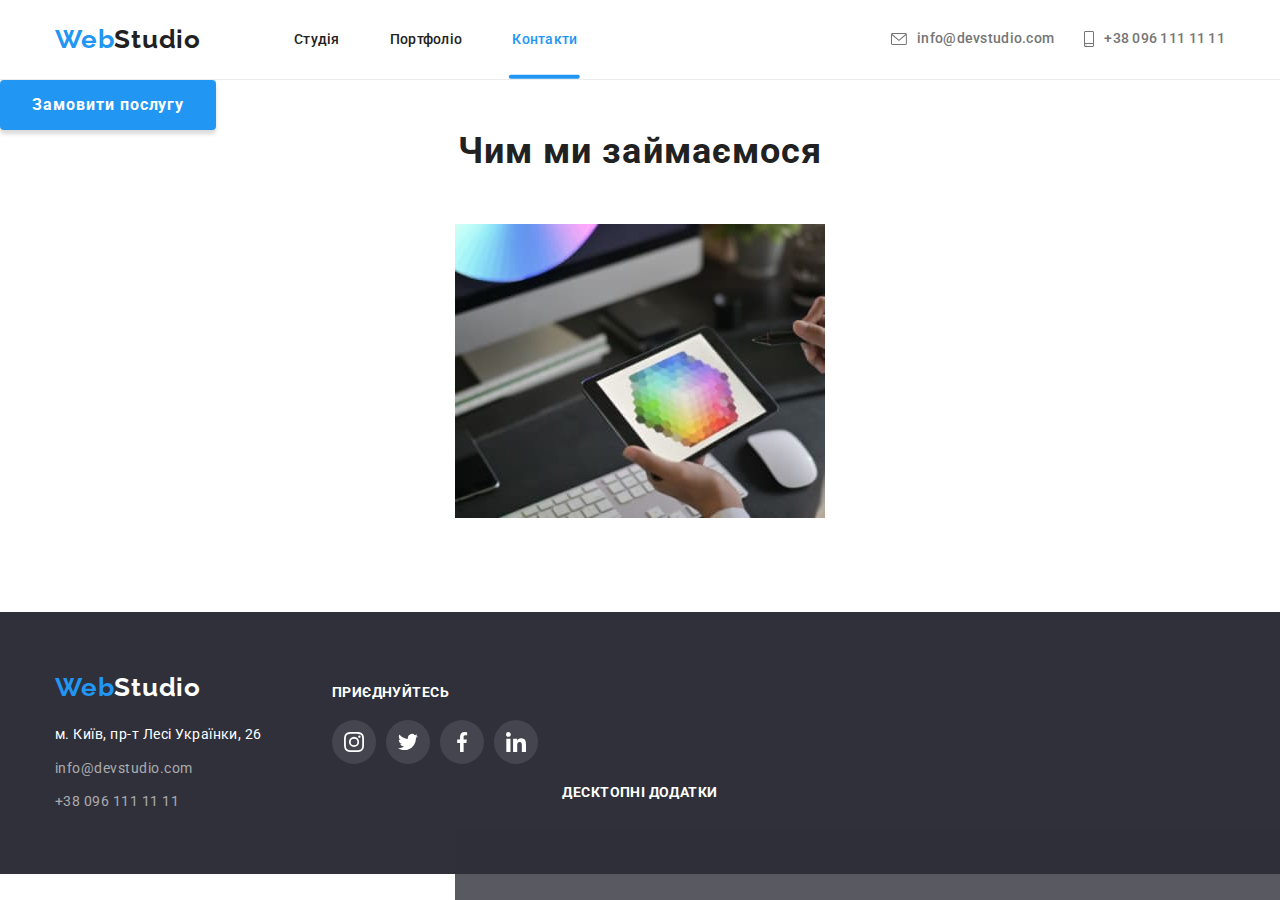
==== contacts.html @ af3cf4d8 "1" ====
<!DOCTYPE html>
<html lang="uk">
  <head>
    <meta charset="utf-8" />
    <meta name="Web Studio" content="test" />
    <title>portfolio</title>

    <link rel="preconnect" href="https://fonts.googleapis.com" />
    <link rel="preconnect" href="https://fonts.gstatic.com" crossorigin />
    <link
      href="https://fonts.googleapis.com/css2?family=Raleway:wght@700&family=Roboto:wght@400;500;700;900&display=swap"
      rel="stylesheet"
    />
    <!-- normalaize -->
    <link
      href="https://cdnjs.cloudflare.com/ajax/libs/modern-normalize/1.1.0/modern-normalize.min.css"
      rel="stylesheet"
    />

    <link rel="stylesheet" href="css/styles.css" />
  </head>
  <body>
    <header class="header-border">
      <div class="container nav-main">
        <!-- logo -->
        <div class="list">
          <a href="./index.html" class="logo">Web<span class="logo-header">Studio</span> </a>
        </div>
        <!-- navigation-->
        <nav class="nav">
          <ul class="nav-main nav-box">
            <li class="item nav-box-item">
              <a href="./index.html" class="link">Студія</a>
            </li>
            <li class="item nav-box-item">
              <!--  target="_blank" - new page -->
              <a href="./portfolio.html" class="link">Портфоліо</a>
            </li>
            <li class="item nav-box-item">
              <a href="./contacts.html" class="link current">Контакти</a>
            </li>
          </ul>
        </nav>
        <!-- контакти-->
        <ul class="nav-links">
          <li class="item">
            <a href="mailto:info@devstudio.com" class="nav-contact">
              <svg class="contact-icon" width="16" height="12">
                <use href="./images/icons.svg#envelope"></use></svg
              >info@devstudio.com</a
            >
          </li>
          <li class="item">
            <a href="tel:+380961111111" class="nav-contact">
              <svg class="contact-icon" width="10" height="16">
                <use href="./images/icons.svg#smartphone"></use></svg
              >+38 096 111 11 11
            </a>
          </li>
        </ul>
      </div>
    </header>

    <main>
      <button tuce="button" class="herobt" data-modal-open>Замовити послугу</button>

      <section class="section wawd-padding">
        <div class="wawd container">
          <h2>Чим ми займаємося</h2>
          <ul class="list items">
            <li class="item">
              <div class="wawd-card">
                <div class="wawd-card-item">
                  <img src="./images/img1.jpg" width="370" alt="1" />
                </div>
                <p class="wawd-text">ДЕСКТОПНІ ДОДАТКИ</p>
              </div>
            </li>
            <!-- <li class="item">
              <div class="wawd-card-item">
                <div class="wawd-card">
                  <img src="./images/img2.jpg" width="370" alt="2" />
                </div>
                <p class="wawd-text">МОБІЛЬНІ ДОДАТКИ</p>
              </div>
            </li>
            <li class="item">
              <div class="wawd-card-item">
                <div class="wawd-card">
                  <img src="./images/img3.jpg" width="370" alt="3" />
                </div>
                <p class="wawd-text">ДИЗАЙНЕРСЬКІ РІШЕННЯ</p>
              </div>
            </li> -->
          </ul>
        </div>
      </section>
      <div class="backdrop is-hidden" data-modal>
        <div class="modal">
          <p>
            Lorem ipsum dolor sit amet, consectetur adipisicing elit. Omnis laboriosam quod impedit
            reiciendis ad repellat, quas nulla vero odio pariatur accusamus ut totam qui, illo
            harum? Fugit, itaque. Tenetur, culpa.
          </p>
          <button type="button" class="herobt" data-modal-close>Закрити</button>
        </div>
      </div>
    </main>
    <footer class="footor-page">
      <div class="container footor">
        <div class="footor-all">
          <div>
            <a href="./index.html" class="logo">Web<span class="logo-footer">Studio</span> </a>
            <address class="logo-margin">
              <div>
                <ul class="address-footer">
                  <li class="item">
                    <a
                      target="_blank"
                      href="https://www.google.com/maps/place/%D0%B1%D1%83%D0%BB.+%D0%9B%D0%B5%D1%81%D0%B8+%D0%A3%D0%BA%D1%80%D0%B0%D0%B8%D0%BD%D0%BA%D0%B8,+26,+%D0%9A%D0%B8%D0%B5%D0%B2,+02000/@50.4265807,30.5361971,17z/data=!3m1!4b1!4m5!3m4!1s0x40d4cf0e033ecbe9:0x57a4dffefec77da0!8m2!3d50.4265807!4d30.5383858"
                      class="address-link"
                    >
                      м. Київ, пр-т Лесі Українки, 26
                    </a>
                  </li>
                  <li class="item">
                    <a href="mailto:info@devstudio.com" class="address-contact"
                      >info@devstudio.com</a
                    >
                  </li>
                  <li class="item">
                    <a href="tel:+380961111111" class="address-contact">+38 096 111 11 11</a>
                  </li>
                </ul>
              </div>
            </address>
          </div>
          <div class="social-padding">
            <h2 class="social-title">ПРИЄДНУЙТЕСЬ</h2>
            <ul class="social-list">
              <li class="item">
                <a href="" class="social-links">
                  <svg class="social-icons"><use href="./images/icons.svg#instagram"></use></svg
                ></a>
              </li>
              <li class="item">
                <a href="" class="social-links">
                  <svg class="social-icons"><use href="./images/icons.svg#twitter"></use></svg
                ></a>
              </li>
              <li class="item">
                <a href="" class="social-links">
                  <svg class="social-icons"><use href="./images/icons.svg#facebook"></use></svg
                ></a>
              </li>
              <li class="item">
                <a href="" class="social-links">
                  <svg class="social-icons">
                    <use href="./images/icons.svg#linkedin"></use></svg
                ></a>
              </li>
            </ul>
          </div>
        </div>
      </div>
    </footer>
    <script src="./js/modal.js"></script>
  </body>
</html>
---- css/styles.css ----
:root {
  --main-color: #212121;
  --accent-color: #2196f3;
  --second-color: #757575;
  --primery-white-color: #ffffff;
  --button-second-backgund: #f5f4fa;
  --hero-bg: #2f303a;
  --header-border-color: #ececec;
  --primery-grey-color: #afb1b8;

  --card-border-color: #eeeeee;
  --hero-bg-hover: #188ce8;
  --accent-color-bg-card: rgba(33, 150, 243, 0.9);
  --cubic-bezier: cubic-bezier(0.4, 0, 0.2, 1);
}
body {
  color: var(--main-color);
  background-color: var(--primery-white-color);

  font-family: Roboto, sans-serif;
  letter-spacing: 0.03em;
}
h1,
h2,
h3,
h4,
h5,
h6 {
  margin: 0;
  margin-bottom: 10px;
}
h2 {
  font-weight: 700;
  font-size: 36px;
  line-height: 1.2;
  text-align: center;
  letter-spacing: 0.03em;

  color: var(--main-color);
}
ul {
  margin: 0;
}
p {
  margin: 0;
}
.section {
  padding-top: 94px;
  padding-bottom: 94px;
}
.list {
  list-style: none;
  padding: 0;
  margin: 0;
}
.container {
  margin-left: auto;
  margin-right: auto;
  width: 1200px;
  padding-left: 15px;
  padding-right: 15px;

  /* border: 1px solid red; */
}
.invisible {
  position: absolute !important;
  /* clip: rect(1px, 1px, 1px, 1px); */
  color: transparent;
}
/*LOGO*/
.logo {
  color: var(--accent-color);

  font-family: Raleway, sans-serif;
  font-size: 26px;
  font-weight: 700;
  line-height: 1.2;
  letter-spacing: 0.03em;

  text-decoration: none;
}
.logo-header {
  color: var(--main-color);

  font-size: 26px;
  font-weight: 700;
  line-height: 1.2;
  letter-spacing: 0.03em;

  text-decoration: none;
}
.logo-footer {
  color: var(--primery-white-color);
  font-size: 26px;
  font-weight: 700;
  line-height: 1.2;
  letter-spacing: 0.03em;

  text-decoration: none;
}

/*NAVIGATION*/

.nav-main {
  display: flex;
  align-items: center;
  /* padding-top: 32px;
  padding-bottom: 31px; */
}

.nav {
  display: flex;
  align-items: center;
  margin-left: 93px;
  line-height: 0;
}

.header-border {
  border-bottom: 1px solid var(--header-border-color);
}

.nav-box {
  display: flex;
  /* padding-top: 32px;
  padding-bottom: 31px; */
  padding-left: 0;
  padding-right: 0;
  margin: 0;
}
.nav-box-item {
  padding-top: 32px;
  padding-bottom: 31px;
}

.nav-box .item + .item {
  margin-left: 50px;
}

.nav-links {
  display: inline-flex;
  margin-left: auto;
  padding: 0;
  line-height: 0;
}
.nav-links .item + .item {
  margin-left: 30px;
}
.nav-main li {
  list-style: none;
}
.nav-main .link {
  position: relative;
  color: var(--main-color);

  padding-bottom: 31px;

  font-weight: 500;
  font-size: 14px;
  line-height: 1.14;
  letter-spacing: 0.02em;
  text-decoration: none;

  transition: color 250ms var(--cubic-bezier);
}

.nav-main .link:hover,
.nav-main .link:focus {
  color: var(--accent-color);
}
.nav-main .link.current {
  color: var(--accent-color);
}

.link.current::after {
  content: '';

  position: absolute;
  bottom: -1px;
  display: block;
  width: 109%;
  transform: translate(-4.5%, -4.5%);
  height: 4px;
  border-radius: 2px;

  background: var(--accent-color);
}
/* contact`s*/

.nav-contact {
  display: inline-flex;
  align-items: center;

  color: var(--second-color);

  font-style: normal;
  font-weight: 500;
  font-size: 14px;
  line-height: 1.14;
  letter-spacing: 0.02em;

  text-decoration: none;
  fill: var(--second-color);

  transition: color 250ms var(--cubic-bezier), fill 250ms var(--cubic-bezier);
}
.nav-contact .contact-icon {
  margin-right: 10px;
}

.nav-contact:hover,
.nav-contact:focus {
  color: var(--accent-color);
  fill: var(--accent-color);
}

/* hero*/
.section-hero {
  display: block;
  text-align: center;
  padding-top: 200px;
  padding-bottom: 200px;

  background: var(--hero-bg);
}
.hero-title {
  margin-top: 0;
  margin-bottom: 30px;

  color: var(--primery-white-color);

  font-weight: 900;
  font-size: 44px;
  line-height: 1.36;
  text-align: center;
  letter-spacing: 0.06em;
  text-transform: uppercase;
}
/* .hero-style {
  background: var(--hero-bg);
} */
.herobg {
  max-width: 1600px;
  width: 100%;
  height: 600px;
  margin-left: auto;
  margin-right: auto;
  background-image: linear-gradient(to right, rgba(47, 48, 58, 0.4), rgba(47, 48, 58, 0.4)),
    url(../images/hero/hero.jpg);
  background-repeat: no-repeat;
  background-position: center;
  background-size: cover;
}

/*Button*/
.button {
  cursor: pointer;

  color: var(--main-color);
  background-color: var(--primery-white-color);

  font-family: inherit;
  font-weight: 500;
  font-size: 16px;
  line-height: 1.62;
  letter-spacing: 0.03em;
}
.button.primery {
  color: var(--primery-white-color);
  background-color: var(--accent-color);
  border-color: transparent;
  transition: background-color 250ms var(--cubic-bezier), fill 250ms var(--cubic-bezier);
}
.button.primery:hover,
.button.primery:focus {
  color: var(--second-color);
  background-color: var(--accent-color);
  border-color: var(--accent-color);
}
.button.second {
  padding: 6px 22px 6px 22px;

  border: 0;
  border-radius: 4px;
  background-color: var(--button-second-backgund);

  transition: background-color 250ms var(--cubic-bezier), color 250ms var(--cubic-bezier);
}
.button.second:hover,
.button.second:focus {
  color: var(--primery-white-color);
  background-color: var(--accent-color);
}

.herobt {
  cursor: pointer;

  display: inline-block;

  border: 0;
  border-radius: 4px;
  padding: 10px 32px 10px 32px;

  font-weight: 700;
  font-size: 16px;
  line-height: 1.9;
  letter-spacing: 0.06em;

  color: var(--primery-white-color);
  background-color: var(--accent-color);
  box-shadow: 0px 4px 4px 0px rgba(0, 0, 0, 0.15);

  transition: background-color 250ms var(--cubic-bezier);
}
.herobt:hover,
.herobt:focus {
  background: var(--hero-bg-hover);
  box-shadow: 0px 4px 4px rgba(0, 0, 0, 0.15);
}
.button-modal {
  position: absolute;
  background: white;
  border: 0;
  padding: 0;
  line-height: 0;

  top: 8px;
  right: 8px;
}
.button-modal-svg {
  height: 30px;
  width: 30px;

  border-radius: 50%;
}
/* portfolio */
.section-portfolio {
  text-align: center;
}
.nav-portfolio {
  display: flex;
  align-items: center;
  justify-content: center;
  margin-top: 0;
  margin-bottom: 50px;
  padding: 0;

  list-style: none;
}
.nav-portfolio .item + .item {
  margin-left: 8px;
}

.content-portfolio {
  display: flex;
  flex-wrap: wrap;
}
.portfolio-link h2 {
  color: var(--main-color);

  font-weight: 700;
  font-size: 18px;
  line-height: 2;
  text-align: left;

  letter-spacing: 0.06em;
}

.content-portfolio .item {
  width: calc((100% - 30 * 2) / 3);
  margin-right: 30px;
  margin-bottom: 30px;
}
.content-portfolio .item:nth-child(3n) {
  margin-right: 0px;
}

.content-portfolio .item:nth-last-child(-n + 3) {
  margin-bottom: 0px;
}
.item .card {
  box-sizing: content-box;
  border: 1px solid var(--card-border-color);
  border-top: 0;
  padding: 19px 23px;
}

.item img {
  display: block;
}
.portfolio-link {
  margin: 0;

  text-align: left;
  text-decoration: none;

  width: 370px;
  height: 404px;
  background: #ffffff;
}

.portfolio-link-text {
  color: var(--second-color);
  font-size: 16px;
  line-height: 1.88;
}
.portfolio-link h2 {
  margin-bottom: 4px;
}
.potfolio-link-hover {
  transition: background-color 250ms var(--cubic-bezier), fill 250ms var(--cubic-bezier);
}
.portfolio-link-hover:hover,
.portfolio-link-hover:focus {
  box-shadow: 1px 4px 6px 0px rgba(0, 0, 0, 0.16), 0px 4px 4px 0px rgba(0, 0, 0, 0.06),
    0px 1px 1px 0px rgba(0, 0, 0, 0.12);
}
.portfolio-card-overlay {
  position: relative;
  overflow: hidden;
}

.portfolio-card-overlay:hover .overlay,
.portfolio-card-overlay:focus .overlay {
  transform: translatex(0);
}

.overlay {
  position: absolute;
  top: 0;
  left: 0;
  width: 100%;
  height: 100%;
  padding: 63px 24px;
  background: var(--accent-color-bg-card);
  color: var(--primery-white-color);

  font-family: Roboto;
  font-size: 18px;
  font-weight: 400;
  line-height: 28px;
  letter-spacing: 0.03em;
  text-align: left;

  transform: translatey(100%);
  transition: transform 250ms var(--cubic-bezier);
}

/* about us */
.about-us h2 {
  position: absolute !important;
  color: transparent;
}
.about-us li {
  list-style: none;
}
.about-us .section-us {
  display: flex;
  justify-content: space-around;
  padding: 0;
  margin-top: 0;
  margin-bottom: 0;
}
.about-us .title {
  color: var(--main-color);

  font-weight: 700;
  font-size: 14px;
  line-height: 1.1;
}
.about-us .text {
  color: var(--second-color);

  font-size: 14px;
  line-height: 1.7;
  font-weight: 400;
}
.section-us .item + .item {
  margin-left: 30px;
}
.section-us-bg {
  display: flex;
  justify-content: space-around;
  align-items: center;

  height: 120px;
  width: 270px;
  margin-bottom: 30px;
  border-radius: 4px;

  background-color: var(--button-second-backgund);
}
.section-us-bg .svg-us {
  height: 70px;
  width: 70px;
}
/* What are we doing */
.wawd {
  text-align: center;
}

.wawd-card {
}
.wawd-card-item {
  position: relative;
}
.wawd-card::after {
  content: '';
  position: absolute;

  display: block;
  width: 100%;

  bottom: 0;

  height: 70px;
  background: rgb(47, 48, 58);
  opacity: 0.8;
}
.wawd-text {
  position: absolute;

  text-transform: uppercase;

  font-family: Roboto;
  font-size: 14px;
  font-weight: 700;
  line-height: 16px;
  letter-spacing: 0.03em;
  text-align: center;

  top: 88%;
  left: 50%;
  transform: translate(-50%, -50%);
  opacity: 1;

  color: var(--primery-white-color);
}
.wawd-padding {
  padding-top: 0;
}

.wawd h2 {
  margin-bottom: 50px;

  font-weight: 700;
  font-size: 36px;
  line-height: 1.2;
  text-align: center;
  letter-spacing: 0.03em;
}
.wawd .items {
  display: flex;
  justify-content: space-around;
  margin: 0;
  /* margin-top: 50px;
  margin-bottom: 94px; */
  padding: 0;
}
.wawd .item + .item {
  margin-left: 30px;
}
/* us team*/

.usteam {
  background-color: var(--button-second-backgund);
}
.usteam h2 {
  margin: 0;
  margin-bottom: 50px;
}
.usteam .item + .item {
  margin-left: 30px;
}
.usteam .link {
  display: flex;
  justify-content: space-around;
  margin-top: 0;
  margin-bottom: 0;
  padding: 0;
}
.usteam li {
  list-style: none;
}
.usteam .text {
  color: var(--second-color);

  margin-bottom: 16px;

  font-size: 16px;
  font-weight: 400;
  line-height: 1.2;
  letter-spacing: 0.03em;
}
.usteam h2 {
  font-weight: 700;
  font-size: 36px;
  line-height: 1.2;
  text-align: center;
  letter-spacing: 0.03em;

  color: var(--main-color);
}

.usteam .title {
  color: var(--main-color);

  font-size: 16px;
  font-weight: 500;
  line-height: 1.2;
  letter-spacing: 0.03em;
}

.usteam-cardtext {
  background-color: var(--primery-white-color);
  padding: 30px 10px;
}

.usteam-card {
  text-align: center;
  box-shadow: 0px 1px 3px rgba(0, 0, 0, 0.12), 0px 1px 1px rgba(0, 0, 0, 0.14),
    0px 2px 1px rgba(0, 0, 0, 0.2);
  border-radius: 0px 0px 4px 4px;
}
.social-links-us {
  display: inline-flex;
  align-items: center;
  justify-content: center;
  fill: var(--primery-grey-color);
  width: 44px;
  height: 44px;
  border-radius: 50%;
  background: rgba(255, 255, 255, 0.1);

  transition: background-color 250ms var(--cubic-bezier), fill 250ms var(--cubic-bezier);
}
.social-links-us:hover,
.social-links-us:focus {
  fill: var(--primery-white-color);
  background-color: var(--accent-color);
}
.social-list-us .item + .item {
  margin-left: 10px;
}
/*footor*/

.footor-page {
  background: #2f303a;
}
.footor {
  padding-top: 60px;
  padding-bottom: 60px;
}
.footor-all {
  display: inline-flex;
}

.social-title {
  font-family: Roboto;
  font-size: 14px;
  font-weight: 700;
  line-height: 16px;
  margin-bottom: 20px;
  letter-spacing: 0.03em;
  text-align: left;
  color: var(--primery-white-color);
}
.social-links {
  display: inline-flex;
  align-items: center;
  justify-content: center;
  fill: var(--primery-white-color);
  width: 44px;
  height: 44px;

  border-radius: 50%;
  background: rgba(255, 255, 255, 0.1);

  transition: background-color 250ms var(--cubic-bezier), fill 250ms var(--cubic-bezier);
}
.social-links:hover,
.social-links:focus {
  fill: var(--primery-white-color);
  background-color: var(--accent-color);
}
.social-list {
  display: flex;
  align-items: center;
  justify-content: center;

  padding: 0;

  list-style: none;
}

.social-list .item + .item {
  margin-left: 10px;
}
.social-icons {
  width: 20px;
  height: 20px;
}

/* address*/

.address {
  padding: 0;
  margin-left: auto;

  font-family: Roboto, sans-serif;
  font-style: normal;
  font-size: 14px;
  line-height: 1.7;
  font-weight: 400;

  list-style: none;
}
.address-contact {
  text-decoration: none;
  color: rgba(255, 255, 255, 0.6);

  transition: color 250ms var(--cubic-bezier);
}

.address-contact:hover,
.address-contact:focus {
  color: var(--accent-color);
}
.address-link {
  color: var(--primery-white-color);
  text-decoration: none;
  transition: color 250ms var(--cubic-bezier);
}

.address-link:hover,
.address-link:focus {
  color: var(--accent-color);
}
.address-footer {
  padding: 0;
  margin-left: auto;

  font-family: Roboto, sans-serif;
  font-style: normal;
  font-size: 14px;
  line-height: 1.7;
  font-weight: 400;

  list-style: none;
}

.address-footer .item + .item {
  margin-top: 10px;
}

.logo-margin {
  margin-top: 20px;
  margin-right: 70px;
}

/* clients */
.clients {
  align-items: center;
}

.clients-card {
  display: flex;
  justify-content: space-between;
  align-items: center;
  padding: 0;
}
.clienst-card-item {
  list-style: none;
}
.clienst-card-item:not(:last-child) {
  margin-right: 30px;
}

.clients-card .client-link {
  display: inline-flex;
  width: 170px;
  height: 92px;

  padding: 16px 32px;
  align-items: center;
  justify-content: center;
  fill: var(--primery-grey-color);

  background-color: var(--f5f5f5);

  border: 1px solid var(--primery-grey-color);
  border-radius: 4px;

  transition: background-color 250ms var(--cubic-bezier), fill 250ms var(--cubic-bezier),
    border 250ms var(--cubic-bezier);
}

.client-link:hover,
.client-link:focus {
  fill: var(--accent-color);
  border: 1px solid var(--accent-color);
}
.social-padding {
  padding-top: 12px;
}
.clients-title {
  font-weight: 700;
  font-size: 36px;
  line-height: 1.2;
  text-align: center;
  letter-spacing: 0.03em;

  margin-bottom: 50px;
}

/* TEST */
.backdrop {
  position: fixed;
  height: 100%;
  width: 100%;
  top: 50%;
  left: 50%;
  transform: translate(-50%, -50%);

  background-color: rgba(0, 0, 0, 0.2);

  transition: 250ms var(--cubic-bezier);
}
.is-hidden {
  visibility: hidden;
  opacity: 0;
  pointer-events: none;
}

.modal {
  position: fixed;
  top: 50%;
  left: 50%;
  width: 528px;
  height: 581px;
  background-color: var(--primery-white-color);
  box-shadow: 0px 1px 3px rgb(0 0 0 / 12%), 0px 1px 1px rgb(0 0 0 / 14%),
    0px 2px 1px rgb(0 0 0 / 20%);
  border-radius: 4px;
  transform: translate(-50%, -50%);
}
.modal-text {
  padding: 45px;
}
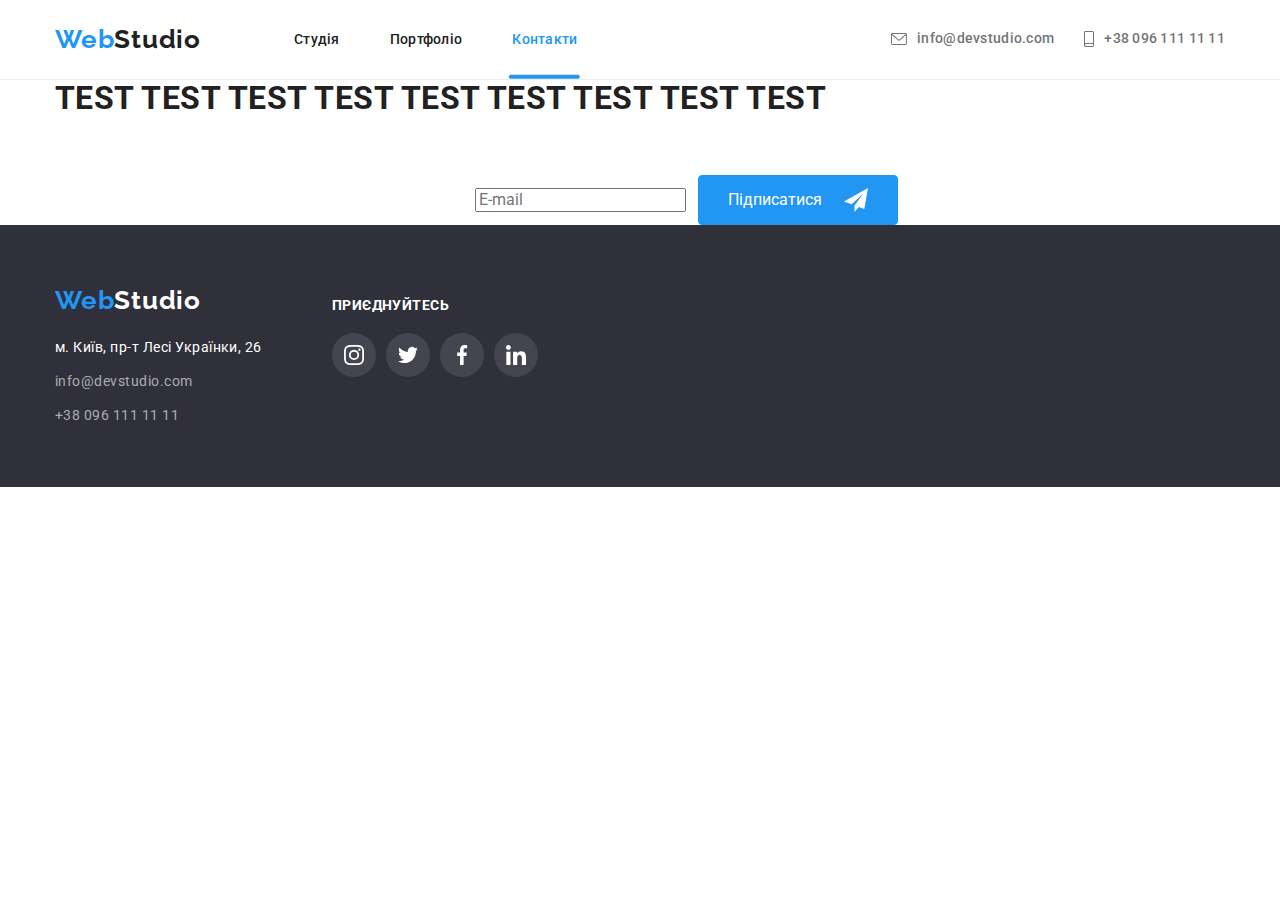
==== commit 4a919ec6: "fix social mail" ====
--- a/contacts.html
+++ b/contacts.html
@@ -62,49 +62,31 @@
     </header>
 
     <main>
-      <button tuce="button" class="herobt" data-modal-open>Замовити послугу</button>
+      <h1 class="container">TEST TEST TEST TEST TEST TEST TEST TEST TEST</h1>
+      <form>
+        <div class="social-padding footor_social">
+          <h2 class="social-title">Підпишіться на розсилку</h2>
+          <label class="#" type="input-email">
+            <div class="social-list">
+              <input
+                class=""
+                type="input-email"
+                name="email"
+                required=""
+                placeholder="E-mail"
+                id="input-email"
+              />
 
-      <section class="section wawd-padding">
-        <div class="wawd container">
-          <h2>Чим ми займаємося</h2>
-          <ul class="list items">
-            <li class="item">
-              <div class="wawd-card">
-                <div class="wawd-card-item">
-                  <img src="./images/img1.jpg" width="370" alt="1" />
-                </div>
-                <p class="wawd-text">ДЕСКТОПНІ ДОДАТКИ</p>
-              </div>
-            </li>
-            <!-- <li class="item">
-              <div class="wawd-card-item">
-                <div class="wawd-card">
-                  <img src="./images/img2.jpg" width="370" alt="2" />
-                </div>
-                <p class="wawd-text">МОБІЛЬНІ ДОДАТКИ</p>
-              </div>
-            </li>
-            <li class="item">
-              <div class="wawd-card-item">
-                <div class="wawd-card">
-                  <img src="./images/img3.jpg" width="370" alt="3" />
-                </div>
-                <p class="wawd-text">ДИЗАЙНЕРСЬКІ РІШЕННЯ</p>
-              </div>
-            </li> -->
-          </ul>
+              <button class="footor-social-bt" type="submit">
+                Підписатися
+                <svg height="24px" width="24px">
+                  <use href="./images/icons.svg#telegram"></use>
+                </svg>
+              </button>
+            </div>
+          </label>
         </div>
-      </section>
-      <div class="backdrop is-hidden" data-modal>
-        <div class="modal">
-          <p>
-            Lorem ipsum dolor sit amet, consectetur adipisicing elit. Omnis laboriosam quod impedit
-            reiciendis ad repellat, quas nulla vero odio pariatur accusamus ut totam qui, illo
-            harum? Fugit, itaque. Tenetur, culpa.
-          </p>
-          <button type="button" class="herobt" data-modal-close>Закрити</button>
-        </div>
-      </div>
+      </form>
     </main>
     <footer class="footor-page">
       <div class="container footor">
--- a/css/styles.css
+++ b/css/styles.css
@@ -332,6 +332,34 @@
 
   border-radius: 50%;
 }
+
+.modal-form-bt {
+  width: 200px;
+  height: 50px;
+  border-radius: 4px;
+  color: var(--primery-white-color);
+  background-color: var(--accent-color);
+  border: var(--accent-color);
+  display: flex;
+  justify-content: center;
+  align-items: center;
+  margin: auto;
+  padding: 0;
+}
+
+.footor-social-bt {
+  display: flex;
+  justify-content: space-evenly;
+  align-items: center;
+
+  width: 200px;
+  height: 50px;
+  margin-left: 12px;
+  border-radius: 4px;
+  border: 1px solid var(--accent-color);
+  background: var(--accent-color);
+  color: var(--primery-white-color);
+}
 /* portfolio */
 .section-portfolio {
   text-align: center;
@@ -659,6 +687,9 @@
   font-size: 14px;
   font-weight: 700;
   line-height: 16px;
+
+  text-transform: uppercase;
+
   margin-bottom: 20px;
   letter-spacing: 0.03em;
   text-align: left;
@@ -698,6 +729,26 @@
 .social-icons {
   width: 20px;
   height: 20px;
+}
+
+.footor_social {
+  margin-left: 93px;
+}
+.footor__social__text {
+  width: 358px;
+  height: 50px;
+  border-radius: 4px;
+  padding: 14px 15px;
+
+  font-family: Roboto;
+  font-size: 16px;
+  font-weight: 400;
+  line-height: 20px;
+  letter-spacing: 0.03em;
+  text-align: left;
+
+  border: 1px solid #ffffff4d;
+  background-color: transparent;
 }
 
 /* address*/
@@ -802,6 +853,7 @@
 .social-padding {
   padding-top: 12px;
 }
+
 .clients-title {
   font-weight: 700;
   font-size: 36px;
@@ -843,6 +895,100 @@
   border-radius: 4px;
   transform: translate(-50%, -50%);
 }
+.modal-form {
+  padding: 40px;
+}
+.modal-title {
+  margin-bottom: 16px;
+
+  font-family: Roboto;
+  font-size: 20px;
+  font-weight: 700;
+  line-height: 23px;
+  letter-spacing: 0.03em;
+  text-align: center;
+
+  color: #212121;
+}
+
 .modal-text {
-  padding: 45px;
-}
+  font-family: Roboto;
+  font-size: 12px;
+  font-weight: 400;
+  line-height: 14px;
+  letter-spacing: 0.01em;
+  text-align: left;
+
+  margin-bottom: 4px;
+  color: var(--second-color);
+}
+.svg-modal {
+  width: 18px;
+  height: 18px;
+}
+.modal-form__field {
+  position: relative;
+  display: flex;
+  flex-direction: column;
+  margin-bottom: 10px;
+}
+.modal-info {
+}
+.modal-items {
+  display: flex;
+  align-items: center;
+  border: 1px solid #21212133;
+  border-radius: 4px;
+  padding: 8px 15px;
+}
+.modal-items:hover {
+  border: 1px solid var(--accent-color);
+  fill: var(--accent-color);
+}
+
+.modal-form-contract {
+  flex-direction: inherit;
+  justify-content: space-around;
+  margin-top: 20px;
+  margin-bottom: 30px;
+
+  font-family: Roboto;
+  font-size: 14px;
+  font-weight: 400;
+  line-height: 24px;
+  letter-spacing: 0.03em;
+  text-align: left;
+
+  color: var(--second-color);
+}
+.modal-form-contract-link {
+  color: var(--accent-color);
+}
+.modal-form-contract-text {
+}
+.form-item {
+  width: 100%;
+  border: 1px solid transparent;
+  outline: none;
+}
+.form-area {
+  width: 448px;
+  height: 120px;
+
+  border: 1px solid #21212133;
+  padding: 11px 15px;
+  border-radius: 4px;
+
+  resize: none;
+  outline: none;
+
+  font-family: Roboto;
+  font-size: 12px;
+  font-weight: 400;
+  line-height: 14px;
+  letter-spacing: 0.01em;
+  text-align: left;
+}
+.form-area:hover {
+  border: 1px solid var(--accent-color);
+}
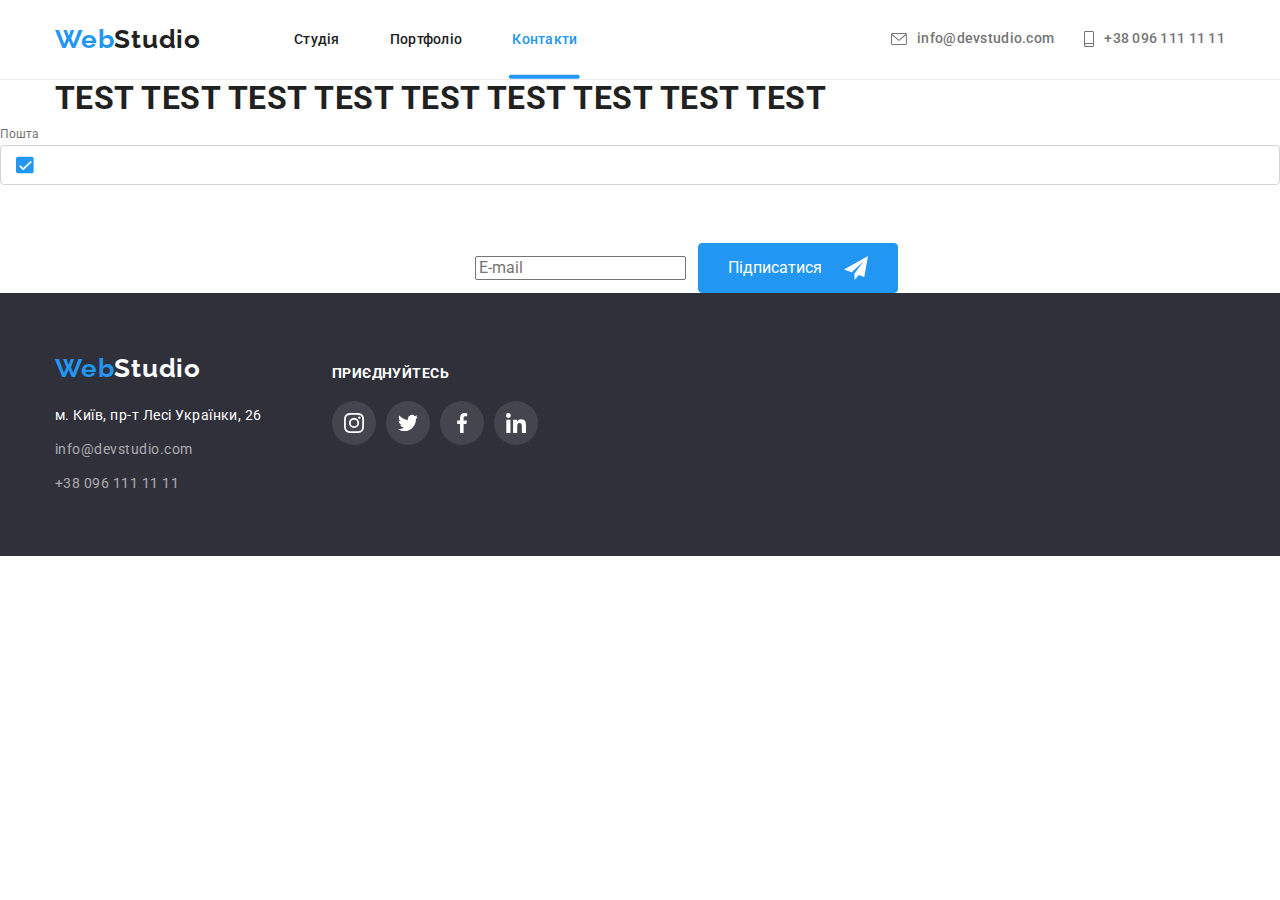
==== commit f7fd397a: "3123" ====
--- a/contacts.html
+++ b/contacts.html
@@ -64,6 +64,16 @@
     <main>
       <h1 class="container">TEST TEST TEST TEST TEST TEST TEST TEST TEST</h1>
       <form>
+        <label class="modal-form__field" for="input-mail">
+          <span class="modal-text">Пошта</span>
+          <div class="modal-items">
+            <svg class="svg-modal">
+              <use href="./images/icons.svg#check"></use>
+            </svg>
+            <input class="form-item" type="input-email" name="email" required id="input-email" />
+          </div>
+        </label>
+
         <div class="social-padding footor_social">
           <h2 class="social-title">Підпишіться на розсилку</h2>
           <label class="#" type="input-email">
--- a/css/styles.css
+++ b/css/styles.css
@@ -345,6 +345,14 @@
   align-items: center;
   margin: auto;
   padding: 0;
+
+  transition: background-color 250ms var(--cubic-bezier);
+}
+
+.modal-form-bt:hover,
+.modal-form-bt:focus {
+  background-color: var(--hero-bg-hover);
+  box-shadow: 0px 4px 4px 0px #00000026;
 }
 
 .footor-social-bt {
@@ -359,6 +367,13 @@
   border: 1px solid var(--accent-color);
   background: var(--accent-color);
   color: var(--primery-white-color);
+
+  transition: background-color 250ms var(--cubic-bezier);
+}
+.footor-social-bt:hover,
+.footor-social-bt:focus {
+  background-color: var(--hero-bg-hover);
+  box-shadow: 0px 4px 4px 0px #00000026;
 }
 /* portfolio */
 .section-portfolio {
@@ -940,6 +955,8 @@
   border: 1px solid #21212133;
   border-radius: 4px;
   padding: 8px 15px;
+
+  transition: border 250ms var(--cubic-bezier), fill 250ms;
 }
 .modal-items:hover {
   border: 1px solid var(--accent-color);
@@ -959,18 +976,27 @@
   letter-spacing: 0.03em;
   text-align: left;
 
+  display: flex;
+  align-items: center;
+
   color: var(--second-color);
 }
 .modal-form-contract-link {
   color: var(--accent-color);
 }
-.modal-form-contract-text {
-}
+
 .form-item {
   width: 100%;
   border: 1px solid transparent;
   outline: none;
 }
+.modal-form-contract-text {
+}
+
+.form-area:hover {
+  border: 1px solid var(--accent-color);
+}
+
 .form-area {
   width: 448px;
   height: 120px;
@@ -988,7 +1014,25 @@
   line-height: 14px;
   letter-spacing: 0.01em;
   text-align: left;
-}
-.form-area:hover {
-  border: 1px solid var(--accent-color);
-}
+
+  transition: border 250ms var(--cubic-bezier);
+}
+.checkbox {
+  position: absolute;
+  z-index: -1;
+  opacity: 0.5;
+}
+.checkbox1 {
+  width: 16px;
+  height: 15px;
+  border-radius: 3px;
+  border: 2px solid #212121;
+}
+
+.checkbox:checked + .checkbox1 {
+  content: ' ';
+  width: 16px;
+  height: 15px;
+  background-color: var(--accent-color);
+  background-image: url(../images/icons.svg#email);
+}
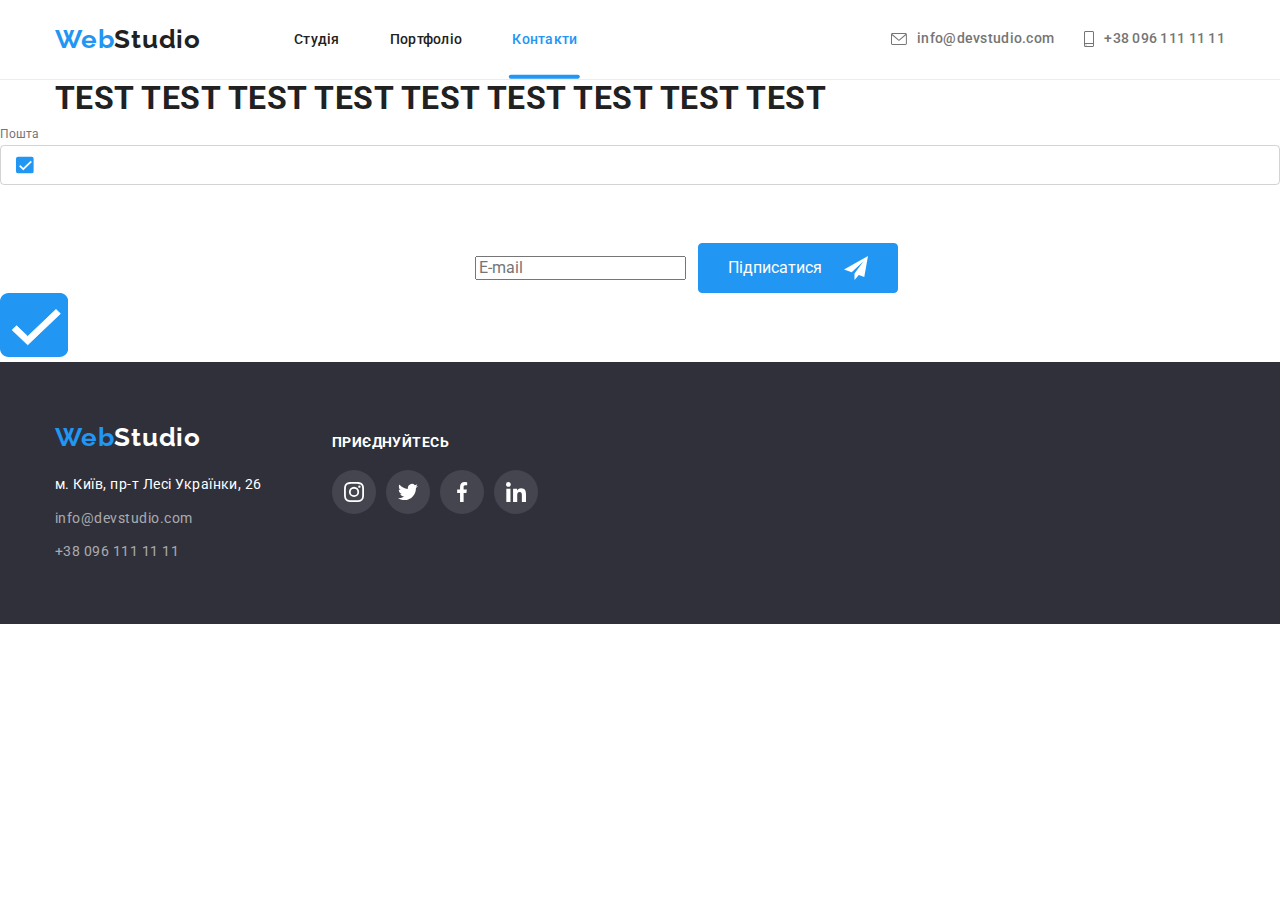
==== commit ff9e6329: "svg fix" ====
--- a/contacts.html
+++ b/contacts.html
@@ -97,6 +97,29 @@
           </label>
         </div>
       </form>
+
+      <svg
+        version="1.1"
+        xmlns="http://www.w3.org/2000/svg"
+        width="68"
+        height="64"
+        viewBox="0 0 68 64"
+      >
+        <title>icon-check</title>
+        <path
+          fill="#2196f3"
+          d="M8.533 0h51.2c4.713 0 8.533 3.821 8.533 8.533v46.933c0 4.713-3.82 8.533-8.533 8.533h-51.2c-4.713 0-8.533-3.821-8.533-8.533v-46.933c0-4.713 3.821-8.533 8.533-8.533z"
+        ></path>
+        <path
+          fill="#fff"
+          stroke="#fff"
+          stroke-linejoin="miter"
+          stroke-linecap="butt"
+          stroke-miterlimit="4"
+          stroke-width="0.8533"
+          d="M16.883 33.074l-0.293-0.28-4.409 4.177 15.534 14.819 32.636-31.134-4.38-4.178-28.256 26.93-10.832-10.333z"
+        ></path>
+      </svg>
     </main>
     <footer class="footor-page">
       <div class="container footor">
--- a/css/styles.css
+++ b/css/styles.css
@@ -1020,7 +1020,7 @@
 .checkbox {
   position: absolute;
   z-index: -1;
-  opacity: 0.5;
+  opacity: 0;
 }
 .checkbox1 {
   width: 16px;
@@ -1031,8 +1031,10 @@
 
 .checkbox:checked + .checkbox1 {
   content: ' ';
-  width: 16px;
-  height: 15px;
-  background-color: var(--accent-color);
-  background-image: url(../images/icons.svg#email);
-}
+
+  background-image: url('../images/icon-check.svg');
+
+  background-size: contain;
+
+  border: none;
+}
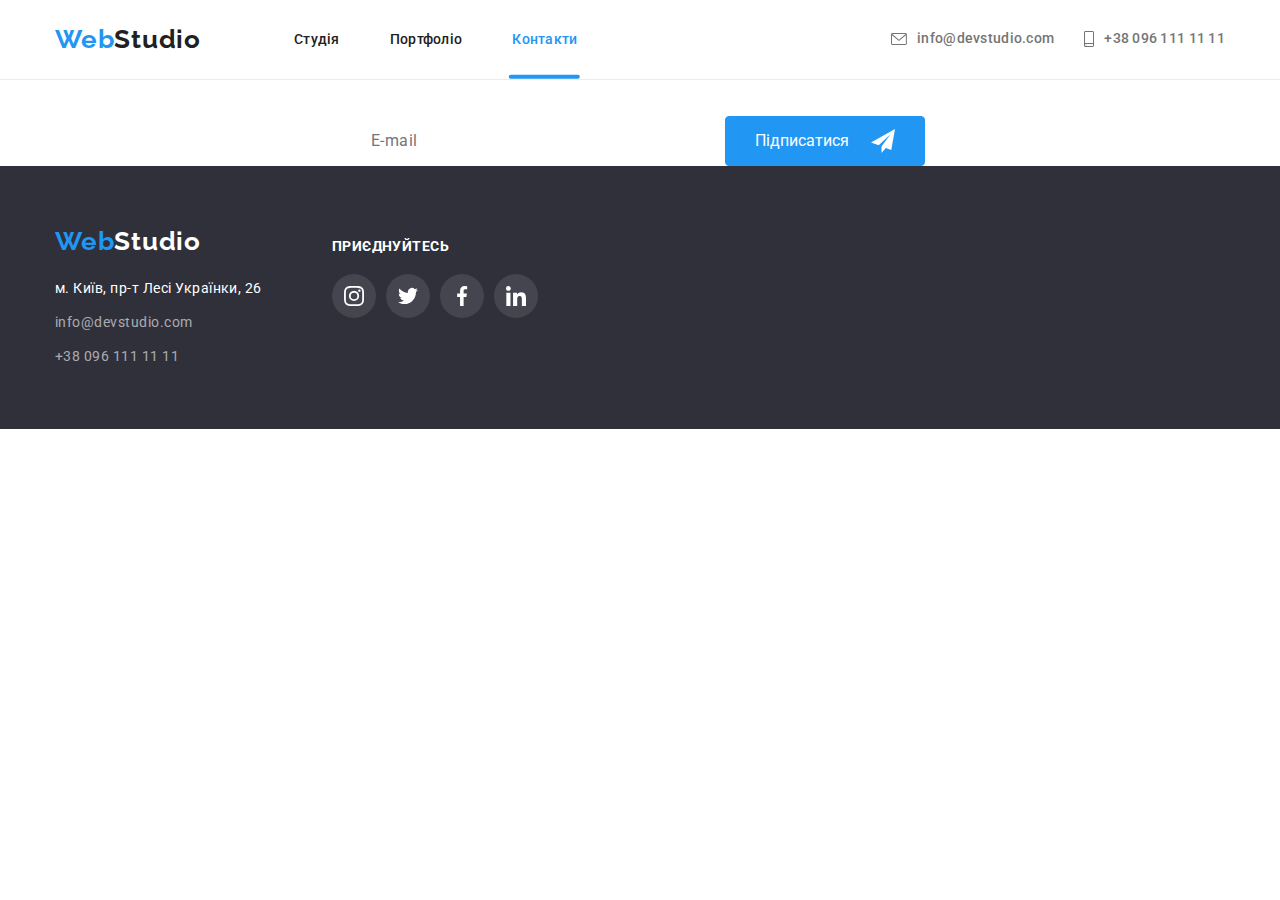
==== commit 827e5953: "fix" ====
--- a/contacts.html
+++ b/contacts.html
@@ -62,64 +62,30 @@
     </header>
 
     <main>
-      <h1 class="container">TEST TEST TEST TEST TEST TEST TEST TEST TEST</h1>
       <form>
-        <label class="modal-form__field" for="input-mail">
-          <span class="modal-text">Пошта</span>
-          <div class="modal-items">
-            <svg class="svg-modal">
-              <use href="./images/icons.svg#check"></use>
-            </svg>
-            <input class="form-item" type="input-email" name="email" required id="input-email" />
-          </div>
-        </label>
+        <form class="social-padding footor_social">
+            <h2 class="social-title">Підпишіться на розсилку</h2>
+            <label class="#" type="input-email">
+              <div class="social-list">
+                <input
+                  class="footor__social__text"
+                  type="input-email"
+                  name="email"
+                  id="input-email"
+                  placeholder="E-mail"
+                  required=""
+                  
+                />
 
-        <div class="social-padding footor_social">
-          <h2 class="social-title">Підпишіться на розсилку</h2>
-          <label class="#" type="input-email">
-            <div class="social-list">
-              <input
-                class=""
-                type="input-email"
-                name="email"
-                required=""
-                placeholder="E-mail"
-                id="input-email"
-              />
-
-              <button class="footor-social-bt" type="submit">
-                Підписатися
-                <svg height="24px" width="24px">
-                  <use href="./images/icons.svg#telegram"></use>
-                </svg>
-              </button>
-            </div>
-          </label>
-        </div>
-      </form>
-
-      <svg
-        version="1.1"
-        xmlns="http://www.w3.org/2000/svg"
-        width="68"
-        height="64"
-        viewBox="0 0 68 64"
-      >
-        <title>icon-check</title>
-        <path
-          fill="#2196f3"
-          d="M8.533 0h51.2c4.713 0 8.533 3.821 8.533 8.533v46.933c0 4.713-3.82 8.533-8.533 8.533h-51.2c-4.713 0-8.533-3.821-8.533-8.533v-46.933c0-4.713 3.821-8.533 8.533-8.533z"
-        ></path>
-        <path
-          fill="#fff"
-          stroke="#fff"
-          stroke-linejoin="miter"
-          stroke-linecap="butt"
-          stroke-miterlimit="4"
-          stroke-width="0.8533"
-          d="M16.883 33.074l-0.293-0.28-4.409 4.177 15.534 14.819 32.636-31.134-4.38-4.178-28.256 26.93-10.832-10.333z"
-        ></path>
-      </svg>
+                <button class="footor-social-bt" type="submit">
+                  Підписатися
+                  <svg height="24px" width="24px">
+                    <use href="./images/icons.svg#telegram"></use>
+                  </svg>
+                </button>
+              </div>
+            </label>
+          </form>
     </main>
     <footer class="footor-page">
       <div class="container footor">
--- a/css/styles.css
+++ b/css/styles.css
@@ -938,8 +938,10 @@
   color: var(--second-color);
 }
 .svg-modal {
+  position: absolute;
   width: 18px;
   height: 18px;
+  transform: translate(15px);
 }
 .modal-form__field {
   position: relative;
@@ -952,15 +954,10 @@
 .modal-items {
   display: flex;
   align-items: center;
-  border: 1px solid #21212133;
+  border: 1px solid transparent;
   border-radius: 4px;
-  padding: 8px 15px;
 
   transition: border 250ms var(--cubic-bezier), fill 250ms;
-}
-.modal-items:hover {
-  border: 1px solid var(--accent-color);
-  fill: var(--accent-color);
 }
 
 .modal-form-contract {
@@ -987,8 +984,21 @@
 
 .form-item {
   width: 100%;
-  border: 1px solid transparent;
+  border: 1px solid #21212133;
   outline: none;
+  padding: 8px 42px;
+  border-radius: 4px;
+  color: var(--second-color);
+  transition: border 250ms var(--cubic-bezier);
+}
+
+.form-item:hover {
+  border: 1px solid var(--accent-color);
+  fill: var(--accent-color);
+}
+
+.form-item:focus-within {
+  border-color: var(--accent-color);
 }
 .modal-form-contract-text {
 }
